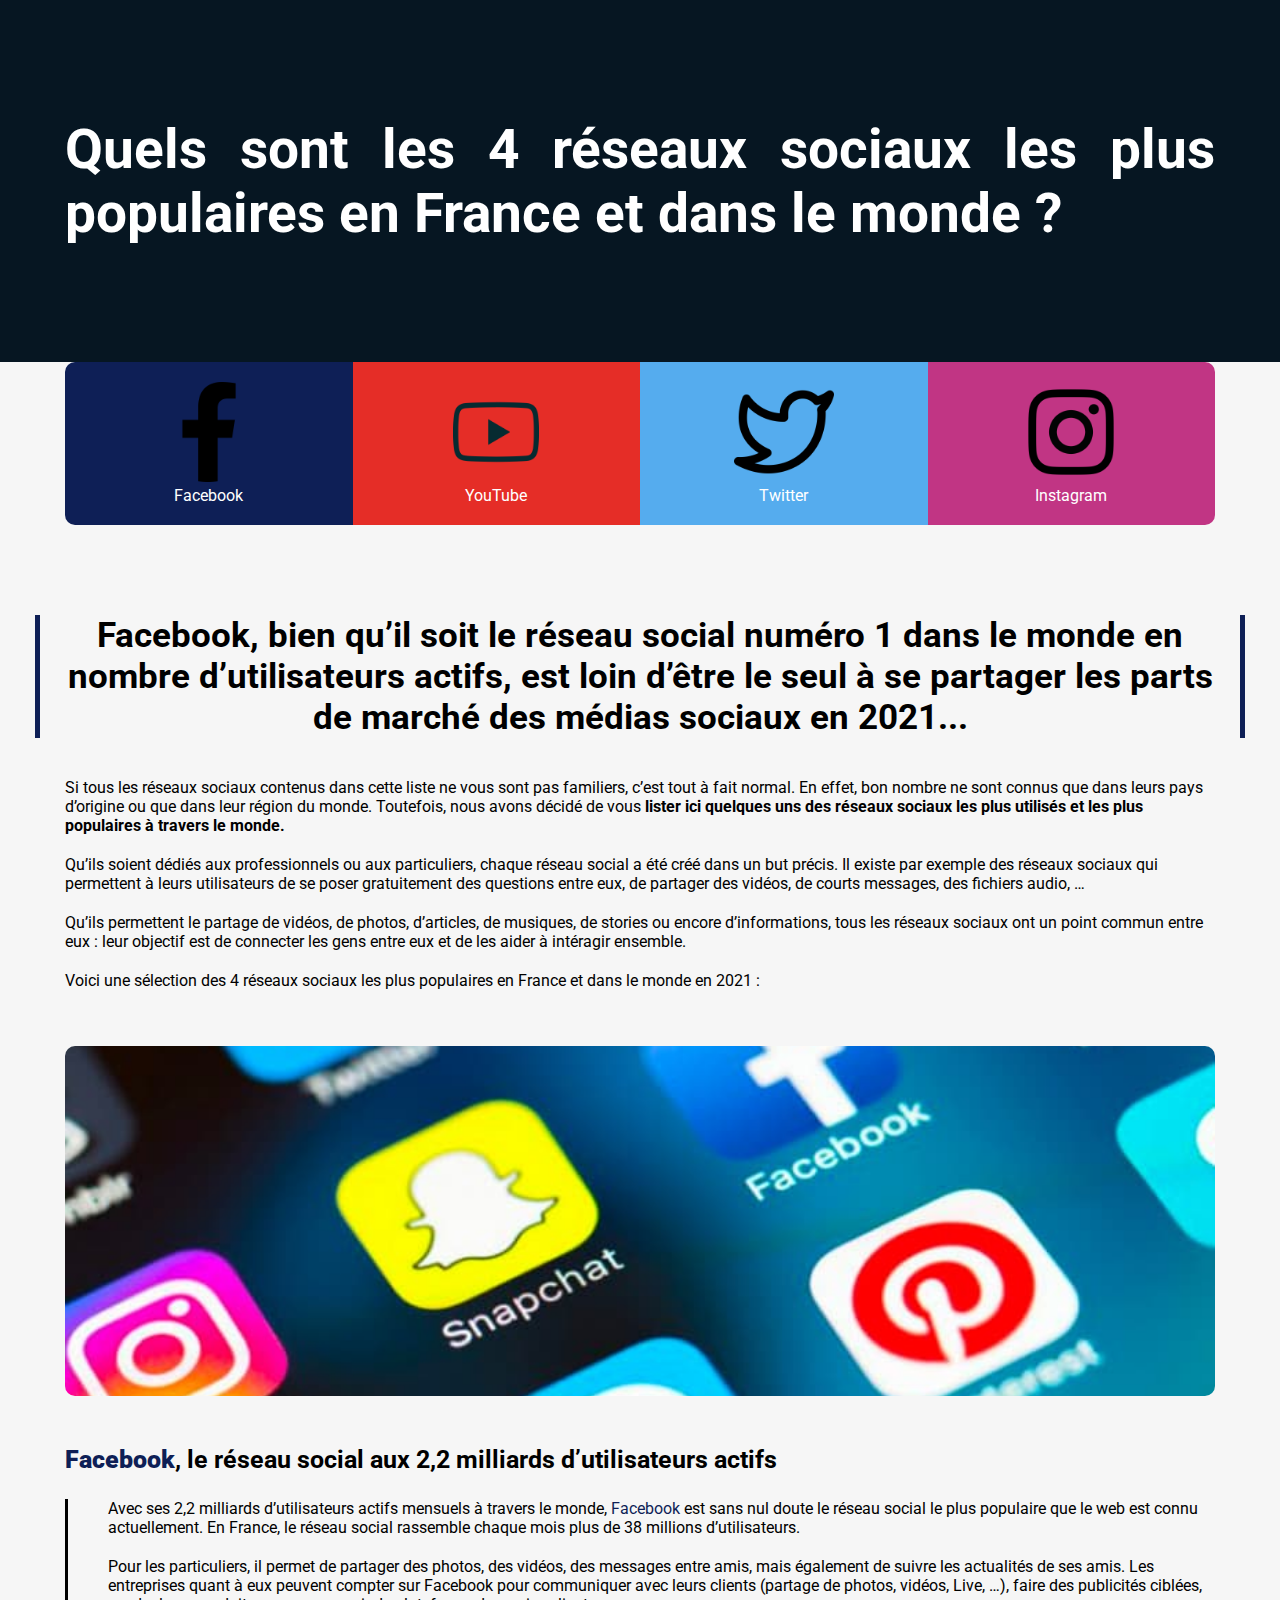
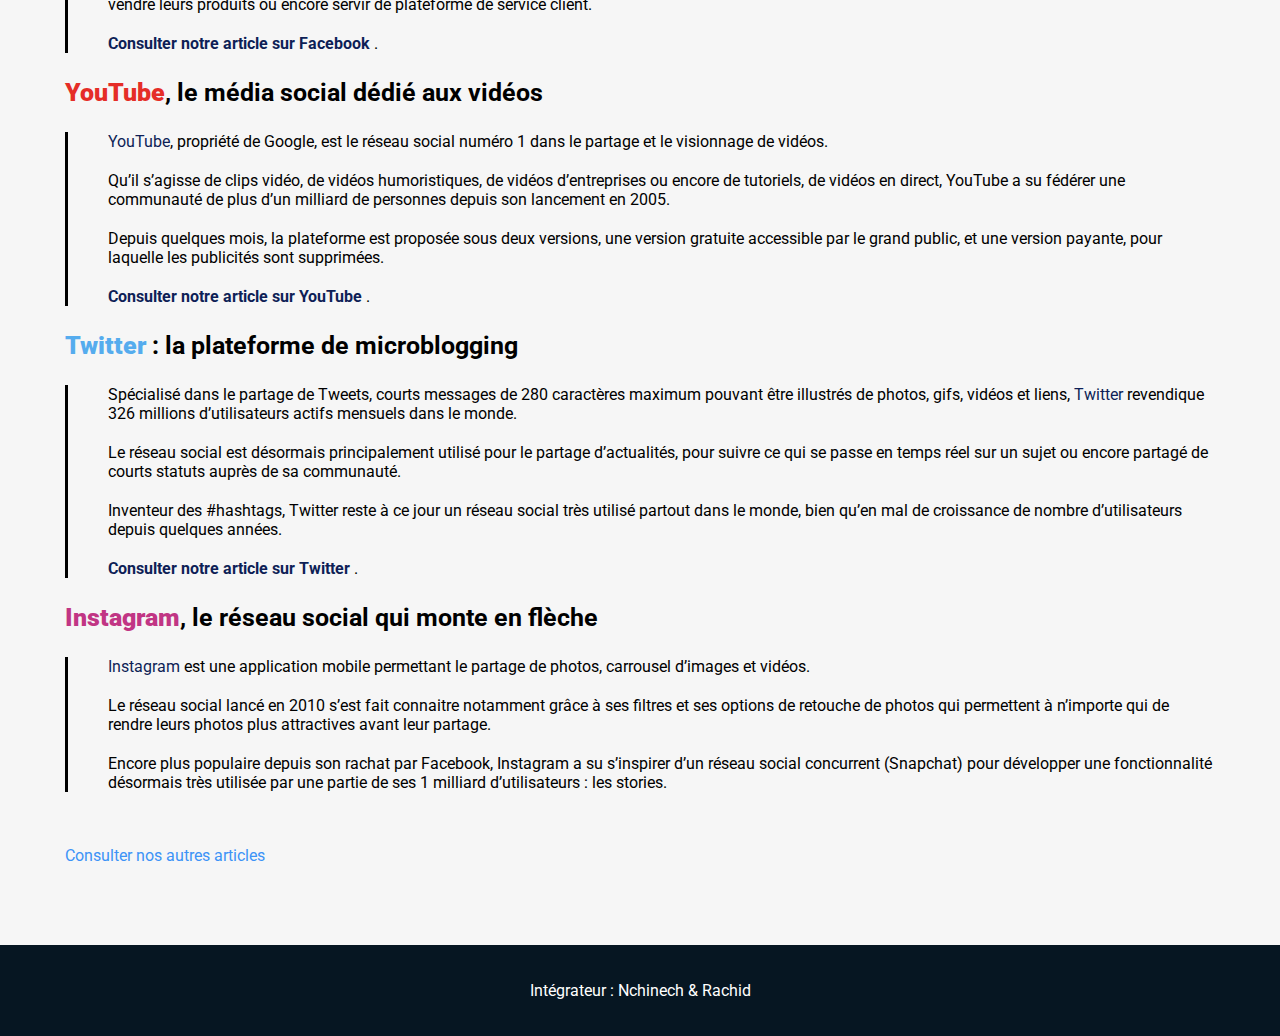
==== TPs_CSS N Rachid/TP n°2 - Ciblage par attributs, pseudo classes & éléments/index.html @ b8d256aa "Modification" ====
<!DOCTYPE html>
<html lang="fr">
<head>
    <meta charset="UTF-8">
    <meta http-equiv="X-UA-Compatible" content="IE=edge">
    <meta name="viewport" content="width=device-width, initial-scale=1.0">
    <meta name="description" content="Le TP n°2 de CSS">
    <link rel="icon" href="./src/img/">
    <link href="https://fonts.googleapis.com/css2?family=Roboto:wght@100;300&display=swap" rel="stylesheet">
    <link href="./css/style.css" rel="stylesheet">
    <style>
        /* CHALLENGE FACULTATIF */
        /* APPLIQUER LE LOGO DE FACEBOOK EN TANT QU'INDEX DE LISTE DU PREMIER ONGLET DE MENU*/
        /* APPLIQUER LE LOGO DE YOUTUBE EN TANT QU'INDEX DE LISTE DU SECOND ONGLET DE MENU*/
        /* APPLIQUER LE LOGO DE TWITTER EN TANT QU'INDEX DE LISTE DU TROISIEME ONGLET DE MENU */
        /* APPLIQUER LE LOGO DE INSTAGRAM EN TANT QU'INDEX DE LISTE DU DERNIER ONGLET DE MENU */
    </style>
    <title>CSS TP n°2 - Nchinech & Rachid</title>
</head>
<body>
    <header>
        <h1>Quels sont les 4 réseaux sociaux les plus populaires en France et dans le monde ?</h1>
    </header>
    <nav>
        <ul>
            <li>
                <a target="_blank" href="https://www.facebook.com/" title="Redirection vers le site de Facebook"> 
                    <div><img src="./src/icons/facebook.png" alt="Image de l'icône Facebook"></div>
                    Facebook
                </a>
            </li>
            <li>
                <a target="_blank" href="https://www.youtube.com/" title="Redirection vers le site de YouTube">
                    <div><img src="./src/icons/youtube.png" alt="Image de l'icône YouTube"></div>
                    YouTube
                </a>
            </li>
            <li>
                <a target="_blank" href="https://twitter.com/" title="Redirection vers le site de Twitter">
                    <div><img src="./src/icons/twitter.png" alt="Image de l'icône Twitter"></div>
                    Twitter
                </a>
            </li>
            <li>
                <a target="_blank" href="https://www.instagram.com/" title="Redirection vers le site d'Instagram">
                    <div><img src="./src/icons/instagram.png" alt="Image de l'icône Instagram"></div>
                    Instagram
                </a>
            </li>
        </ul>
    </nav>

    <!-- MENU DE NAVIGATION -->

    <main>
        <h2>
            Facebook, bien qu’il soit le réseau social numéro 1 dans le monde en nombre 
            d’utilisateurs actifs, est loin d’être le seul à se partager les parts de 
            marché des médias sociaux en 2021...
        </h2>

        <p class="intro">
            Si tous les réseaux sociaux contenus dans cette liste ne vous sont pas familiers, c’est tout à fait normal. 
            En effet, bon nombre ne sont connus que dans leurs pays d’origine ou que dans leur région du monde. 
            Toutefois, nous avons décidé de vous <strong>lister ici quelques uns des réseaux sociaux les plus utilisés et 
            les plus populaires à travers le monde.</strong>
        </p>

        <p class="intro">
            Qu’ils soient dédiés aux professionnels ou aux particuliers, chaque réseau social a été créé dans un but précis. 
            Il existe par exemple des réseaux sociaux qui permettent à leurs utilisateurs de se poser gratuitement des 
            questions entre eux, de partager des vidéos, de courts messages, des fichiers audio, …
        </p>

        <p class="intro">
            Qu’ils permettent le partage de vidéos, de photos, d’articles, de musiques, de stories ou encore 
            d’informations, tous les réseaux sociaux ont un point commun entre eux : leur objectif est de 
            connecter les gens entre eux et de les aider à intéragir ensemble.
        </p>

        <p class="intro">
            Voici une sélection des 4 réseaux sociaux les plus populaires en France et dans le monde en 2021 :
        </p>

        <img src="src/img/liste-reseaux-sociaux.jpg" alt="Image logos réseaux sociaux">

        <article>
            <h3><span class="reseau">Facebook</span>, le réseau social aux 2,2 milliards d’utilisateurs actifs</h3>
            <div>
                <p>
                    Avec ses 2,2 milliards d’utilisateurs actifs mensuels à travers le monde,
                    <a href="https://facebook.com/" target="_blank" title="Redirection vers facebook">Facebook</a> est sans nul doute le réseau social le plus populaire que le web
                    est connu actuellement. En France, le réseau social rassemble chaque mois
                    plus de 38 millions d’utilisateurs.
                </p>
                <p>
                    Pour les particuliers, il permet de partager des photos, des vidéos, des
                    messages entre amis, mais également de suivre les actualités de ses amis.
                    Les entreprises quant à eux peuvent compter sur Facebook pour communiquer
                    avec leurs clients (partage de photos, vidéos, Live, …), faire des publicités
                    ciblées, vendre leurs produits ou encore servir de plateforme de service client.
                </p>
                <p>
                    <a href="#" title="Redirection vers notre article sur Facebook" rel="no-follow">
                        Consulter notre article sur Facebook
                    </a>.
                </p>
            </div>
        </article>

        <article>
            <h3><span class="reseau">YouTube</span>, le média social dédié aux vidéos</h3>
            <div>
                <p><a href="https://www.youtube.com/" target="_blank" title="Redirection vers YouTube">YouTube</a>, propriété de Google, est le réseau social numéro 1 dans le partage et le visionnage de vidéos.</p>
                <p>
                    Qu’il s’agisse de clips vidéo, de vidéos humoristiques, de vidéos d’entreprises
                    ou encore de tutoriels, de vidéos en direct, YouTube a su fédérer une communauté
                    de plus d’un milliard de personnes depuis son lancement en 2005.
                </p>
                <p>
                    Depuis quelques mois, la plateforme est proposée sous deux versions, une version
                    gratuite accessible par le grand public, et une version payante, pour laquelle les
                    publicités sont supprimées.
                </p>
                <p>
                    <a href="#" title="Redirection vers notre article sur YouTube" rel="no-follow">
                        Consulter notre article sur YouTube
                    </a>.
                </p>
            </div>
        </article>

        <article>
            <h3><span class="reseau">Twitter</span> : la plateforme de microblogging</h3>
            <div>
                <p>
                    Spécialisé dans le partage de Tweets, courts messages de 280 caractères maximum
                    pouvant être illustrés de photos, gifs, vidéos et liens,
                    <a href="https://twitter.com/" target="_blank" title="Redirection vers Twitter">Twitter</a> revendique 326
                    millions d’utilisateurs actifs mensuels dans le monde.
                </p>
                <p>
                    Le réseau social est désormais principalement utilisé pour le partage d’actualités,
                    pour suivre ce qui se passe en temps réel sur un sujet ou encore partagé de courts
                    statuts auprès de sa communauté.
                </p>
                <p>
                    Inventeur des #hashtags, Twitter reste à ce jour un réseau social très utilisé partout
                    dans le monde, bien qu’en mal de croissance de nombre d’utilisateurs depuis quelques
                    années.
                </p>
                <p>
                    <a href="#" title="Redirection vers notre article sur Twitter" rel="no-follow">
                        Consulter notre article sur Twitter
                    </a>.
                </p>
            </div>
        </article>

        <article>
            <h3><span class="reseau">Instagram</span>, le réseau social qui monte en flèche</h3>
            <div>
                <p><a href="https://www.instagram.com/" target="_blank" title="Redirection vers Instagram">Instagram</a> est une application mobile permettant le partage de photos, carrousel d’images et vidéos.</p>
                <p>
                    Le réseau social lancé en 2010 s’est fait connaitre notamment grâce à ses filtres et
                    ses options de retouche de photos qui permettent à n’importe qui de rendre leurs
                    photos plus attractives avant leur partage.
                </p>
                <p>
                    Encore plus populaire depuis son rachat par Facebook, Instagram a su s’inspirer d’un
                    réseau social concurrent (Snapchat) pour développer une fonctionnalité désormais très
                    utilisée par une partie de ses 1 milliard d’utilisateurs : les stories.
                </p>
            </div>
        </article>

        <br><br>
        <a href="#" title="flower">Consulter nos autres articles</a>

    </main>

    <footer>
        <p>Intégrateur : <a target="_blank" href="https://github.com/Rachid02/TP-CSS.git" title="Redirection vers le github du développeur">Nchinech & Rachid</a></p>
    </footer>

</body>
</html>
---- TPs_CSS N Rachid/TP n°2 - Ciblage par attributs, pseudo classes & éléments/css/style.css ----
/* --- TABLE DES STYLES --- */
/*                          */
/* CONTENUS GENERIQUES      */
/*                          */
/* HEADER                   */
/* NAVBAR                   */
/* MAIN                     */
/* ARTICLES                 */
/* FOOTER                   */
/*                          */
/* ------------------------ */

/* CONTENUS GENERIQUES      */
body{
    margin: 0;
    font-family: 'Roboto', sans-serif;
    background-color: #f6f6f6;
}

/* HEADER                   */
header{
    background-color: #061622;
    padding-top: 80px;
    padding-bottom: 80px;
}

h1{
    color: #FFFFFF;
    font-size: 55px;
    width: 1150px;
    text-align: justify;
    margin-right: auto;
    margin-left: auto;
}

/* NAVBAR                   */
nav ul{
    max-width: 1150px;
    margin: auto;
    display: flex;
    justify-content: center;
    padding-left: 0;
}

nav ul li{
    display: inline-flex;
    width: 25%;
    text-align: center;
}

nav a img{
    width: 100px;
    height: 100px;
}

nav li a{
    display: inline-block;
    width: 100%;
    color: #FFFFFF;
    padding: 20px 0;
}

nav li:first-of-type{
    border-top-left-radius: 10px;
    border-bottom-left-radius: 10px;
}

nav li:last-of-type{
    border-top-right-radius: 10px;
    border-bottom-right-radius: 10px;
}

nav li a:hover{
    color: #B318FF;
}

nav li:nth-of-type(1){
    background-color: #0E1F56;
}

nav li:nth-of-type(2){
    background-color: #E52D27;
}

nav li:nth-of-type(3){
    background-color: #55ACEE;
}

nav li:nth-of-type(4){
    background-color: #C13584;
}

/* MAIN                     */
main{
    position: relative;
    width: 1150px;
    margin-right: auto;
    margin-left: auto;
    border-top: solid 10px #F6F6F6;
}

h2{
    font-size: 35px;
    position: relative;
    text-align: center;
    margin: 80px auto 40px auto;
}

h2:before, h2:after{
    content: "";
    width: 5px;
    background-color: #0E1F56;
    position: absolute;
    top: 0;
    bottom: 0;
}

h2:before{
    left: -30px;
}

h2::after{
    right: -30px;
}

main .intro{
    margin-top: 20px;
}

main img{
    width: 100%;
    height: 350px;
    border-radius: 10px;
    margin-top: 40px;
    margin-bottom: 20px;
    object-fit: cover;
}

h3{
    font-size: 25px;
    margin-bottom: 25px;
}

/* ARTICLES                 */
article div{
    border-left: solid 3px black;
}

article p{
    margin-top: 20px;
    padding-left: 40px;
}

main article:nth-of-type(1) .reseau{
    color: #0E1F56;
}

main article:nth-of-type(2) .reseau{
    color: #E52D27;
}

main article:nth-of-type(3) .reseau{
    color: #55ACEE;
}

main article:nth-of-type(4) .reseau{
    color: #C13584;
}

.reseau{
    font-weight: bolder;
}

a{
    color: #3C93F7;
    text-decoration: none;
}

article a{
    color: #0E1F56;
}

article p:last-of-type a{
    font-weight: bolder;
}

a:hover{
    text-decoration: underline;
}
/* FOOTER                   */
footer{
    width: 100%;
    background-color: #061622;
    margin-top: 80px;
    padding-top: 20px;
    padding-bottom: 20px;
    text-align: center;
}

footer p, footer a{
    color: #FFFFFF;
}
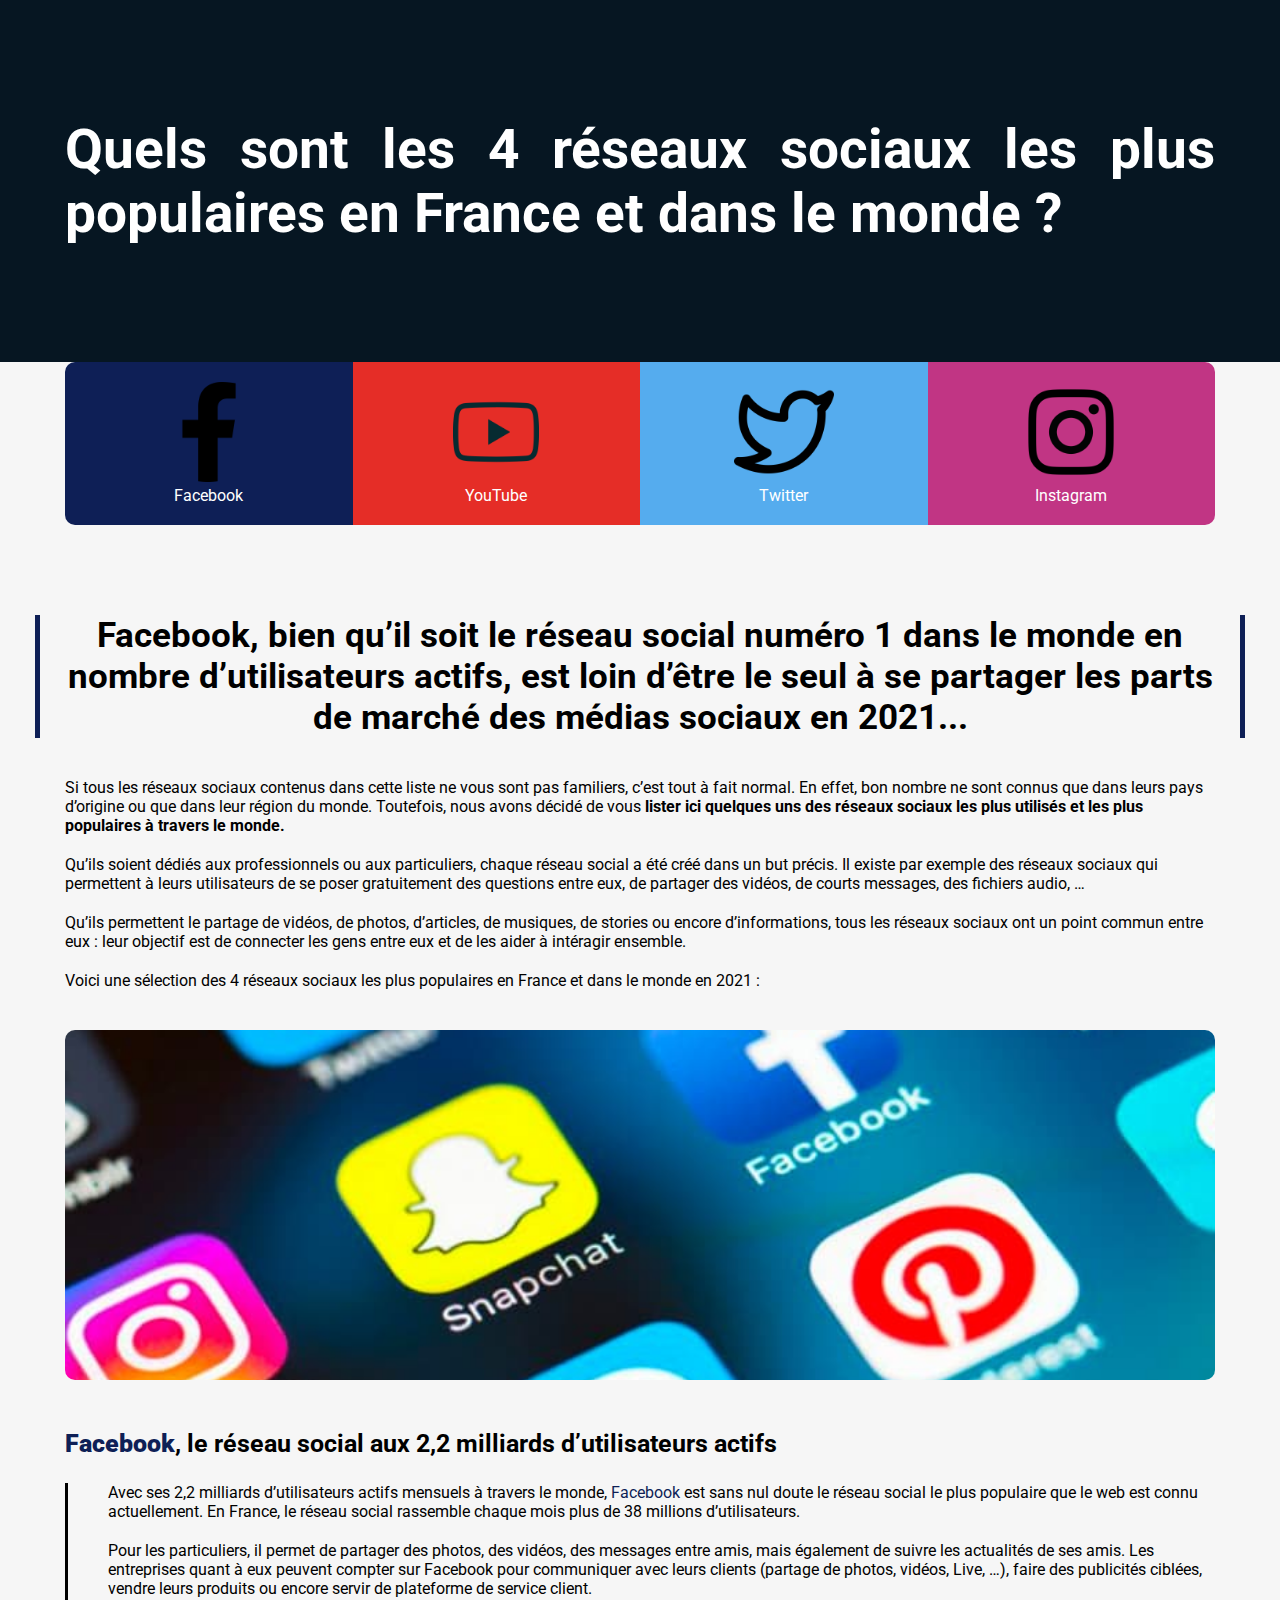
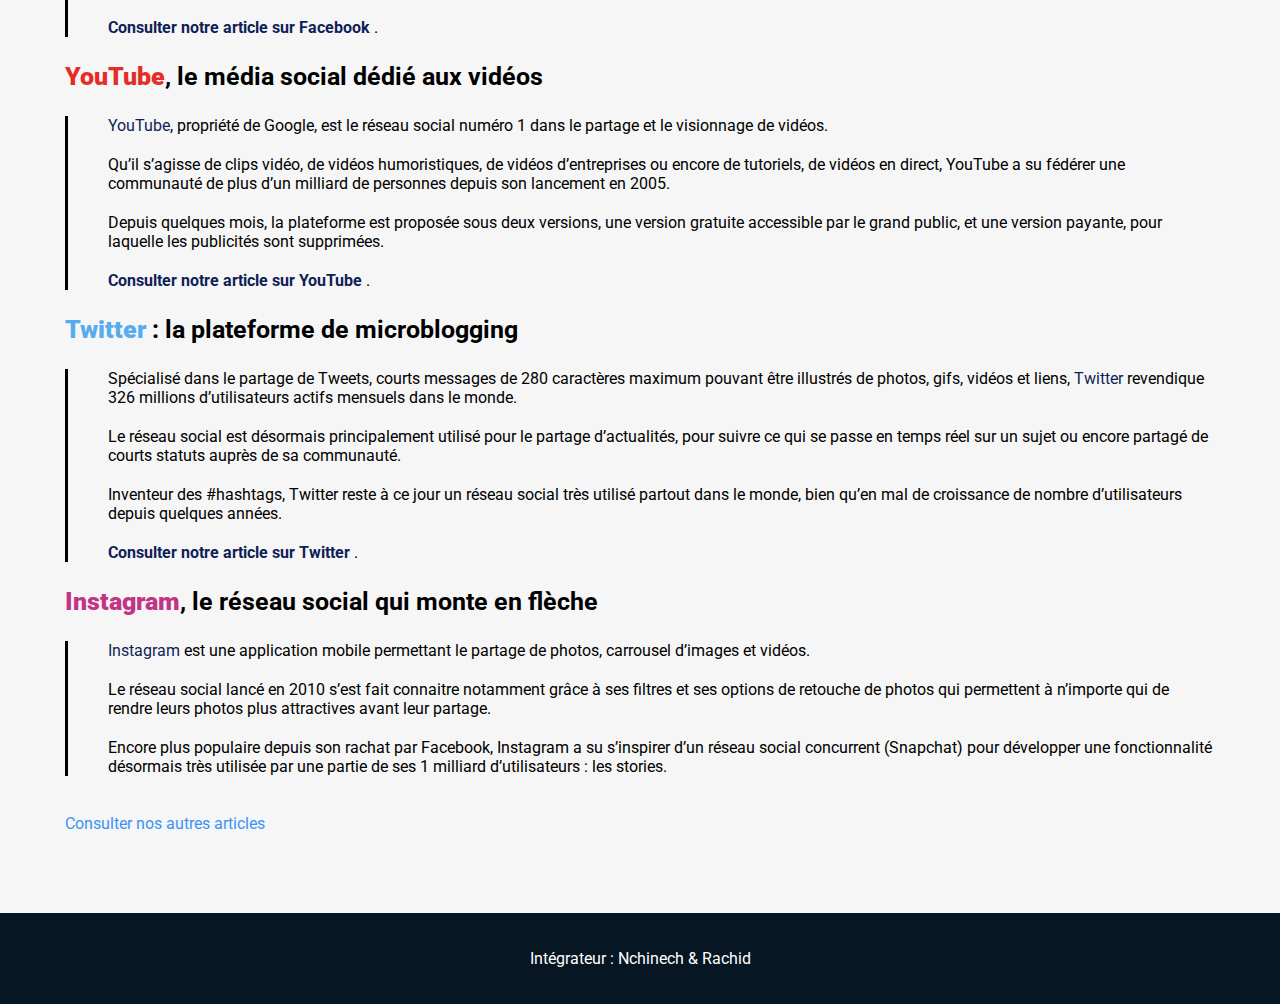
==== commit 9f0330e4: "mise à jour des TP" ====
--- a/TPs_CSS N Rachid/TP n°2 - Ciblage par attributs, pseudo classes & éléments/index.html
+++ b/TPs_CSS N Rachid/TP n°2 - Ciblage par attributs, pseudo classes & éléments/index.html
@@ -22,32 +22,34 @@
         <h1>Quels sont les 4 réseaux sociaux les plus populaires en France et dans le monde ?</h1>
     </header>
     <nav>
-        <ul>
-            <li>
-                <a target="_blank" href="https://www.facebook.com/" title="Redirection vers le site de Facebook"> 
-                    <div><img src="./src/icons/facebook.png" alt="Image de l'icône Facebook"></div>
-                    Facebook
-                </a>
-            </li>
-            <li>
-                <a target="_blank" href="https://www.youtube.com/" title="Redirection vers le site de YouTube">
-                    <div><img src="./src/icons/youtube.png" alt="Image de l'icône YouTube"></div>
-                    YouTube
-                </a>
-            </li>
-            <li>
-                <a target="_blank" href="https://twitter.com/" title="Redirection vers le site de Twitter">
-                    <div><img src="./src/icons/twitter.png" alt="Image de l'icône Twitter"></div>
-                    Twitter
-                </a>
-            </li>
-            <li>
-                <a target="_blank" href="https://www.instagram.com/" title="Redirection vers le site d'Instagram">
-                    <div><img src="./src/icons/instagram.png" alt="Image de l'icône Instagram"></div>
-                    Instagram
-                </a>
-            </li>
-        </ul>
+        
+            <ul>
+                <li>
+                    <a target="_blank" href="https://www.facebook.com/" title="Redirection vers le site de Facebook">
+                        <div><img src="./src/icons/facebook.png" alt="Image de l'icône Facebook"></div>
+                        Facebook
+                    </a>
+                </li>
+                <li>
+                    <a target="_blank" href="https://www.youtube.com/" title="Redirection vers le site de YouTube">
+                        <div><img src="./src/icons/youtube.png" alt="Image de l'icône YouTube"></div>
+                        YouTube
+                    </a>
+                </li>
+                <li>
+                    <a target="_blank" href="https://twitter.com/" title="Redirection vers le site de Twitter">
+                        <div><img src="./src/icons/twitter.png" alt="Image de l'icône Twitter"></div>
+                        Twitter
+                    </a>
+                </li>
+                <li>
+                    <a target="_blank" href="https://www.instagram.com/" title="Redirection vers le site d'Instagram">
+                        <div><img src="./src/icons/instagram.png" alt="Image de l'icône Instagram"></div>
+                        Instagram
+                    </a>
+                </li>
+            </ul>
+        
     </nav>
 
     <!-- MENU DE NAVIGATION -->
@@ -82,7 +84,9 @@
             Voici une sélection des 4 réseaux sociaux les plus populaires en France et dans le monde en 2021 :
         </p>
 
-        <img src="src/img/liste-reseaux-sociaux.jpg" alt="Image logos réseaux sociaux">
+        <div>
+            <img src="src/img/liste-reseaux-sociaux.jpg" alt="Image logos réseaux sociaux">
+        </div>
 
         <article>
             <h3><span class="reseau">Facebook</span>, le réseau social aux 2,2 milliards d’utilisateurs actifs</h3>
@@ -175,7 +179,11 @@
         </article>
 
         <br><br>
-        <a href="#" title="flower">Consulter nos autres articles</a>
+        <div class="autresArticles">
+            <a href="#" title="flower">
+                Consulter nos autres articles
+            </a>
+        </div>
 
     </main>
 
--- a/TPs_CSS N Rachid/TP n°2 - Ciblage par attributs, pseudo classes & éléments/css/style.css
+++ b/TPs_CSS N Rachid/TP n°2 - Ciblage par attributs, pseudo classes & éléments/css/style.css
@@ -37,15 +37,18 @@
 nav ul{
     max-width: 1150px;
     margin: auto;
-    display: flex;
+    display: block;
     justify-content: center;
     padding-left: 0;
+    font-size: 0;
 }
 
 nav ul li{
-    display: inline-flex;
+    display: inline-block;
     width: 25%;
     text-align: center;
+    max-width: 1150px;
+    font-size: 1rem;
 }
 
 nav a img{
@@ -104,6 +107,7 @@
     position: relative;
     text-align: center;
     margin: 80px auto 40px auto;
+    max-width: 1150px;
 }
 
 h2:before, h2:after{
@@ -127,6 +131,11 @@
     margin-top: 20px;
 }
 
+main div, main p{
+    max-width: 1150px;
+    margin: auto;
+}
+
 main img{
     width: 100%;
     height: 350px;
@@ -182,6 +191,11 @@
 
 article p:last-of-type a{
     font-weight: bolder;
+}
+
+article, .autresArticles{
+    max-width: 1150px;
+    margin: auto;
 }
 
 a:hover{
